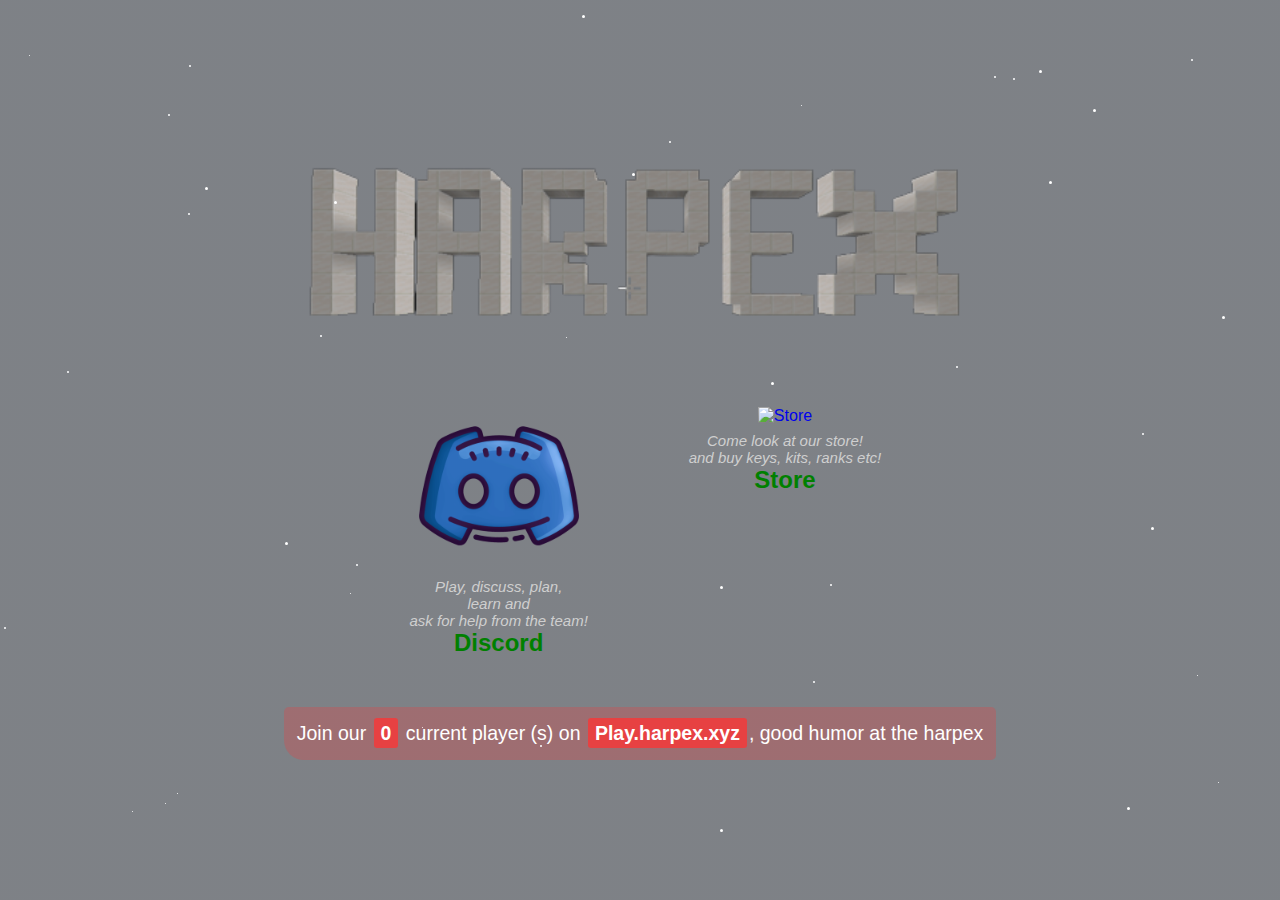
==== index.html @ bba6e8c7 "Add files via upload" ====
﻿<!-- Proudly coded by Billy (https://bybilly.uk) -->
<!-- Version: 1.9.2 -->

<!DOCTYPE html>
<html>
<head>
	<!-- Info meta tags, important for social media + SEO -->
	<title>HarpexCraft</title>
	<meta name="viewport" content="width=device-width, initial-scale=1.0">
	<meta charset="utf-8">
	<link rel="preconnect" href="https://fonts.googleapis.com">
	<link rel="preconnect" href="https://fonts.gstatic.com" crossorigin="">
	<link href="css2.css?family=Open+Sans:wght@400;700&display=swap" rel="stylesheet">
	<link rel="stylesheet" href="css/stylesheet.css">
	
	<!-- Global site tag (gtag.js) - Google Analytics -->
	<script async="" src="gtag/js.js?id=UA-141250128-2"></script>
	<script>
	    window.dataLayer = window.dataLayer || [];
	    function gtag(){dataLayer.push(arguments);}
	    gtag('js', new Date());

	    gtag('config', 'UA-141250128-2');
	</script>

</head>
<body>
	<div class="container">
		<div class="logo">
			<!-- In the img folder, upload your logo -->
			<!-- Make sure you name it 'logo.png' or update the code below -->
			<img src="img/logo.png" alt="Logo de DomiCraft">
		</div>

		<div class="items">
			<!-- Replace # with your store URL -->
			<!-- Replace # with your vote URL -->
			<a href="https://discord.harpex.xyz/" class="item discord" target="_blank">
			<div>
				<img src="img/discord.png" alt="Discord" class="img"> 
 			<p class="subtitle">Play, discuss, plan, <br>learn and <br> ask for help from the team!</p>
				<p class="title">Discord</p>
			</div>
			</a>
			
			<!-- Replace # with your vote URL -->
			<a href="https://store.harpex.xyz/" class="item twitter" target="_blank">
			<div>
				<img src="img/shop.png" alt="Store" class="img"> 
				<p class="subtitle">Come look at our store! <br>and buy keys, kits, ranks etc!</p>
				<p class="title">Store</p>
			</div>
			</a>
		</div>

		<div class="playercount">
			<!-- Replace play.cubecraft.net with your server IP address -->
			<!-- Do it for both examples below -->
			<!-- Please set both your IP and port -->
			<p>Join our <span class="sip" data-ip="158.69.123.165" data-port="2243">
			0</span> current player (s) on <span class="ip">Play.harpex.xyz</span>, good humor at the harpex</p>
		</div>
	</div>

	<script src="ajax/libs/jquery/3.6.0/jquery.min.js"></script>
	<script src="js/firefly.js" type="text/javascript"></script>
	<script src="js/main.js" type="text/javascript"></script>
</body>
</html>
---- css2.css ----
@font-face {
  font-family: 'Open Sans';
  font-style: normal;
  font-weight: 400;
  font-display: swap;
  src: url(https://fonts.gstatic.com/s/opensans/v20/mem8YaGs126MiZpBA-U1Ug.ttf) format('truetype');
}
@font-face {
  font-family: 'Open Sans';
  font-style: normal;
  font-weight: 700;
  font-display: swap;
  src: url(https://fonts.gstatic.com/s/opensans/v20/mem5YaGs126MiZpBA-UN7rg-VQ.ttf) format('truetype');
}
---- css/stylesheet.css ----
* {
	box-sizing: border-box;
}

body {
	/*Want to change background image?*/
	/*Upload a new one to the img folder.*/
	/*Make sure you name it 'minecraft.jpg'*/
	background: linear-gradient(rgba(20, 26, 35,0.55),rgba(20, 26, 35, 0.55)),
				url("../img/minecraft.jpg") no-repeat center center fixed;
	background-size: cover;
	font-family: "Open Sans", Helvetica;
	margin: 0;
	position: relative;
}

html, body {
	width: 100vw;
	height: 100vh;
	overflow-x: hidden;
	display: -webkit-box;
	display: -ms-flexbox;
	display: flex;
	-webkit-box-pack: center;
	    -ms-flex-pack: center;
	        justify-content: center;
	-webkit-box-align: center;
	    -ms-flex-align: center;
	        align-items: center;
}

a {
	text-decoration: none;
}

p {
	margin: 0;
	padding: 3px;
}

.container {
	text-align: center;
}

.logo img {
	width: 300px; /* Change image size for mobile */
	-webkit-animation-name: logo;
	        animation-name: logo;
	-webkit-animation-duration: 5s;
	        animation-duration: 5s;
	-webkit-animation-iteration-count: infinite;
	        animation-iteration-count: infinite;
	-webkit-animation-timing-function: ease-in-out;
	        animation-timing-function: ease-in-out;
}


@-webkit-keyframes logo {
	0% {
		-webkit-transform: scale(1);
		        transform: scale(1);
	}
	50% {
		-webkit-transform: scale(1.07);
		        transform: scale(1.07);
	}
	100% {
		-webkit-transform: scale(1);
		        transform: scale(1);
	}
}

@keyframes logo {
	0% {
		-webkit-transform: scale(1);
		        transform: scale(1);
	}
	50% {
		-webkit-transform: scale(1.07);
		        transform: scale(1.07);
	}
	100% {
		-webkit-transform: scale(1);
		        transform: scale(1);
	}
}

.playercount {
	display: inline-block;
	margin: 20px 15px 0 15px;
	padding: 2px 0;
	background-color: rgba(255, 51, 51, 0.25);
	font-size: 1em;
	color: white;
	text-align: center;
	border-radius: 5px 5px 5px 20px;
	line-height: 27px;
}

.playercount > p > span {
	font-weight: bold;
	padding: 1px 4px;
	border-radius: 3px;
	background: rgba(255, 51, 51, 0.75);
	margin: 0 2px;
}

.extrapad {
	padding: 0;
}

.ip {
	cursor: pointer;
}

.items {
	display: -webkit-box;
	display: -ms-flexbox;
	display: flex;
	-ms-flex-pack: distribute;
	    justify-content: space-around;
	-ms-flex-preferred-size: 100px;
	    flex-basis: 100px;
	padding: 18px 0 10px 0;

}

.item img {
	-webkit-transition: all 0.2s ease;
	-o-transition: all 0.2s ease;
	transition: all 0.2s ease;
	margin-bottom: 7px;
}

.item img:hover {
	-webkit-transform:scale(1.1);
	    -ms-transform:scale(1.1);
	        transform:scale(1.1);
}

.img {
	width: 80%;
}

.title {
	font-weight: bold;
	font-size: 17px;
	color: green;
}

.subtitle {
	color: #cfcfcf;
	font-style: italic;
	font-size: 12px;
}

.title,
.subtitle {
	margin: 0;
	padding: 0;
}


@media(min-width: 400px) {
	.logo img {
		width: 280px; /* Change image size for mid sized devices */
	}

	.playercount {
		margin-top: 30px;
		padding: 5px;
	}

	.playercount > p > span {
		padding: 2px 7px;
	}
}

@media(min-width: 1250px) {
	.title {
		font-size: 24px;
	}

	.subtitle {
		font-size: 15px;
	}

	.logo img {
		width: 700px; /* Change image size for desktop */
	}

	.logo {
		margin-bottom: 28px;
	}
	.items {
		padding: 30px 0 20px 0;
	}
	.playercount {
		font-size: 1.22em;
		padding: 10px;
	}

	.extrapad {
		padding: 0 42.5px;
	}

	.playercount > p > span {
		padding: 4px 7px;
	}
}

@media(min-width: 1000px) {
	.items {
		-webkit-box-pack: center;
		    -ms-flex-pack: center;
		        justify-content: center;
	}

	.item:not(:first-child) {
		margin-left: 90px;
	}
}
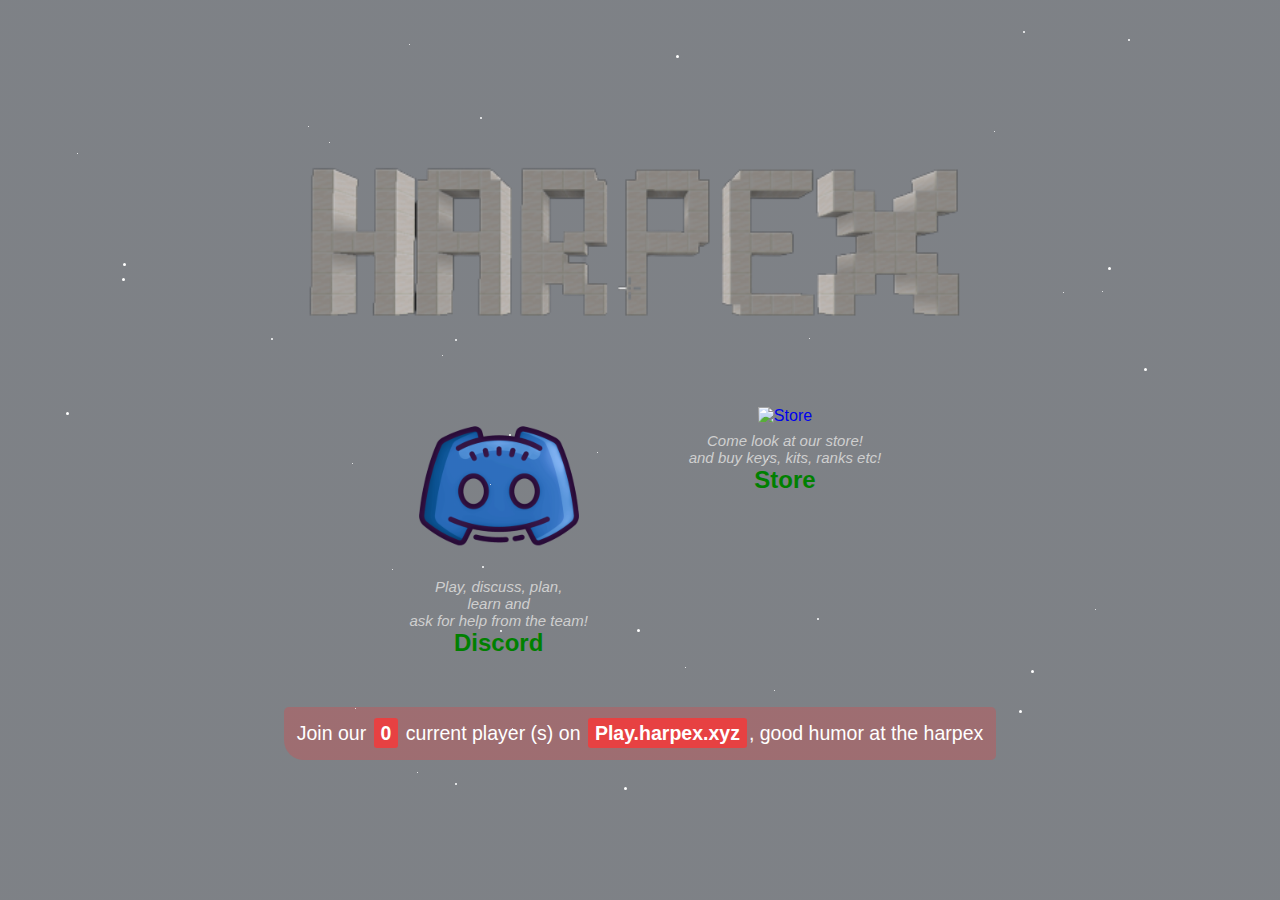
==== commit 757a5075: "Update index.html" ====
--- a/index.html
+++ b/index.html
@@ -35,7 +35,7 @@
 		<div class="items">
 			<!-- Replace # with your store URL -->
 			<!-- Replace # with your vote URL -->
-			<a href="https://discord.harpex.xyz/" class="item discord" target="_blank">
+			<a href="https://discord.harpex.club/" class="item discord" target="_blank">
 			<div>
 				<img src="img/discord.png" alt="Discord" class="img"> 
  			<p class="subtitle">Play, discuss, plan, <br>learn and <br> ask for help from the team!</p>
